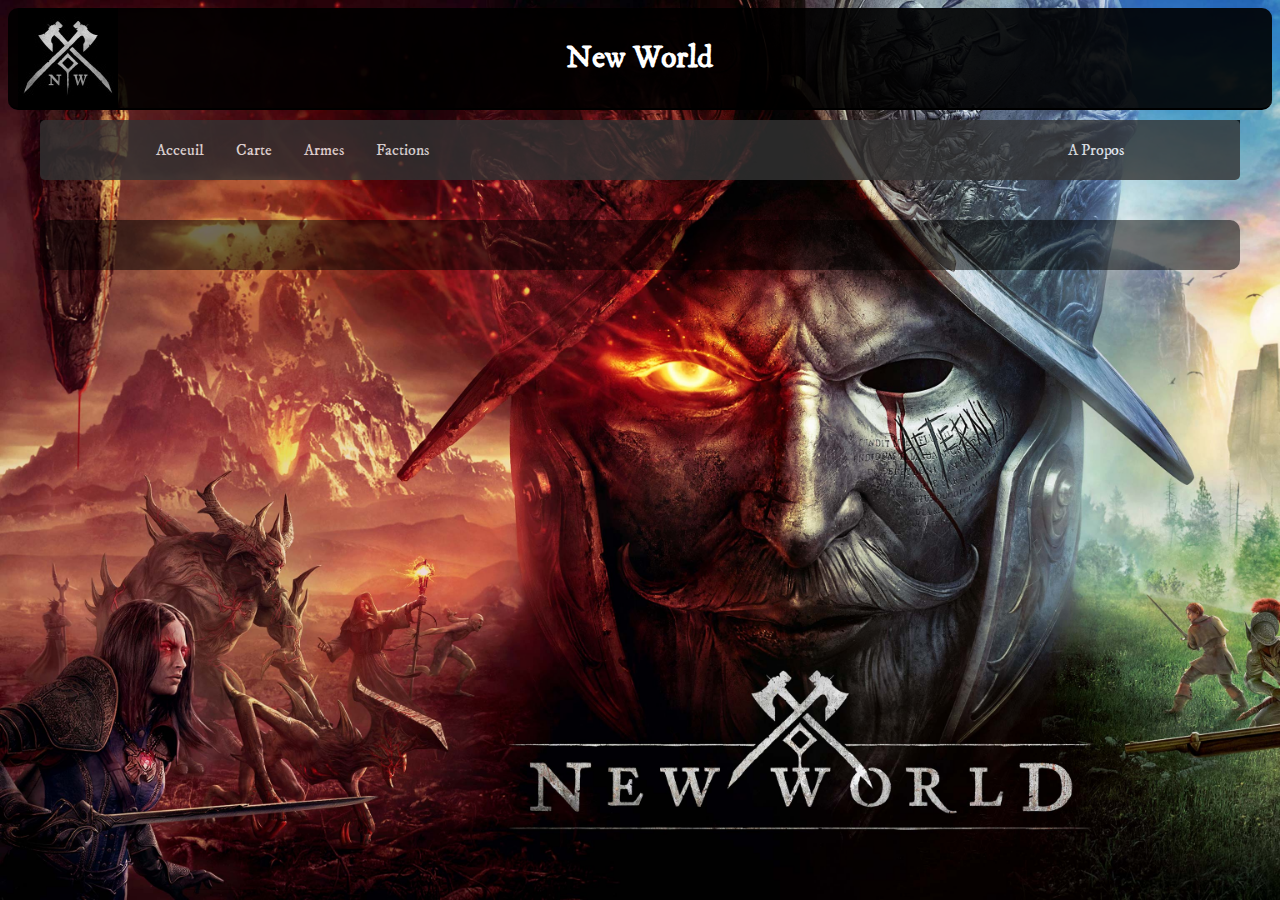
==== pages/armes.html @ fb3ba7c5 "premier commit" ====
<!DOCTYPE html>
<html lang="fr">
    <head>
        <meta charset="utf-8" />
		<title>New World</title>
		<link rel="stylesheet" href="factions.css">
		<link rel="icon" href="../images/logo.jpg" />
    </head>
    <body>
        <div ="container">
			<header>
				<img src="../images/logo.jpg" alt="logo">
				<h1 class="titre">New World</h1>
				<div class="a"></div>
				
			</header>
			<nav>
				<ul class="menu">
					<li><a href="../index.html">Acceuil</a></li>
					<li><a href="carte.html">Carte</a></li>
					<li><a href="armes.html">Armes</a></li>
					<li><a href="factions.html">Factions</a></li>
					<li style="float:right"><a class="active" href="#about">A Propos</a></li>
				</ul>
			</nav>
			
            <section>
               
            </section>
			<!-- <div class="newWorld"></div> -->
        
    </body>
</html>
---- pages/factions.css ----
@font-face {
	font-family: IMFellDWPica;
	src: url(../IMFellDWPica-Regular.ttf);  }


body {
    color:black;
    background-color:white;
    background-image: url(../images/background.jpg);
    background-attachment:fixed;
    background-size: cover;
    font-family: IMFellDWPica;  
}
        
        .container{
            width: 1200px;
            height: 50px;   }
    
            header{
               display: flex;
               height: 100px;
               border-radius: 10px;
               background: rgba(0, 0, 0, 0.9);
               border-bottom: 2px solid black;
               padding-left: 10px;
               padding-right: 10px;    
            }

            .titre{
                margin: auto;
                color: #FFFFFF;
                text-align: center; 
            }
    
    nav{ 
        width: 1200px;
        height: 50px;
        background-color: black;
        margin: 10px auto 50px auto;
        opacity: 0.80;  
    }
    
    section{
        margin: 30px auto auto auto;
        width: 1000px;
        height: auto;
        background: rgba(0, 0, 0, 0.5);
        border-radius: 10px;
        color: rgb(255, 255, 255);
        padding: 40px 100px 10px 100px;
    }
    
    .a{
        width: 100px;
        height: 100px;
        background-color: black;
        opacity: 0;
    }
    
    .titre{
        margin: auto;
        color: #FFFFFF;
        text-align: center;    
    }
    
    .menu {
      list-style-type: none;
      margin: 0;
      padding-left: 100px;
      padding-right: 100px;
      overflow: hidden;
      background-color: #333;
      border-radius: 5px;
    }
    
    li {
      float: left;
    }
    
    li a {
      display: block;
      color: rgb(255, 255, 255);	
      text-align: center;
      padding: 20px 16px;
      text-decoration: none;
    }
    
    li a:hover {
      background-color: #111;
    }


    .texte{
        color: #FFFFFF;
        text-align: center;
    
    }



    .txtFacImgFac{
        background-color: rgba(0, 0, 0, 0.5);
        border-radius: 10px;
    }
    
        .txtFac{
            display: flex;
            width: 1000px;
            height: 80px;
            justify-content: space-around;
            flex-direction: row;

        }
        .imgFac{
            display: flex;
            width: 1000px;
            height: 100px;
            justify-content: space-around;
            flex-direction: row;
            margin-top: 40px;
            padding-top: 30px;
        }

    .nomFac{
        width: 96px;
        height: 20px;
        text-align: center;
    }

    

    .maraudeurs{
        width: 960px;
        height: auto;
        text-align: center;
        margin: 40px auto 20px auto;
        padding-top: 40px;
        padding-bottom: 40px;
        padding-left: 20px;
        padding-right: 20px;
        border-radius: 10px;
        background-color: rgba(0, 0, 0, 0.5);

    }

    .ombres{
        width: 960px;
        height: auto;
        text-align: center;
        margin: 50px auto 40px auto;
        padding-top: 40px;
        padding-bottom: 40px;
        padding-left: 20px;
        padding-right: 20px;
        border-radius: 10px;
        background-color: rgba(0, 0, 0, 0.5);

    }

    .engages{
        width: 960px;
        height: auto;
        text-align: center;
        margin: 50px auto 20px auto;
        padding-top: 40px;
        padding-bottom: 40px;
        padding-left: 20px;
        padding-right: 20px;
        border-radius: 10px;
        background-color: rgba(0, 0, 0, 0.5);
        
    }
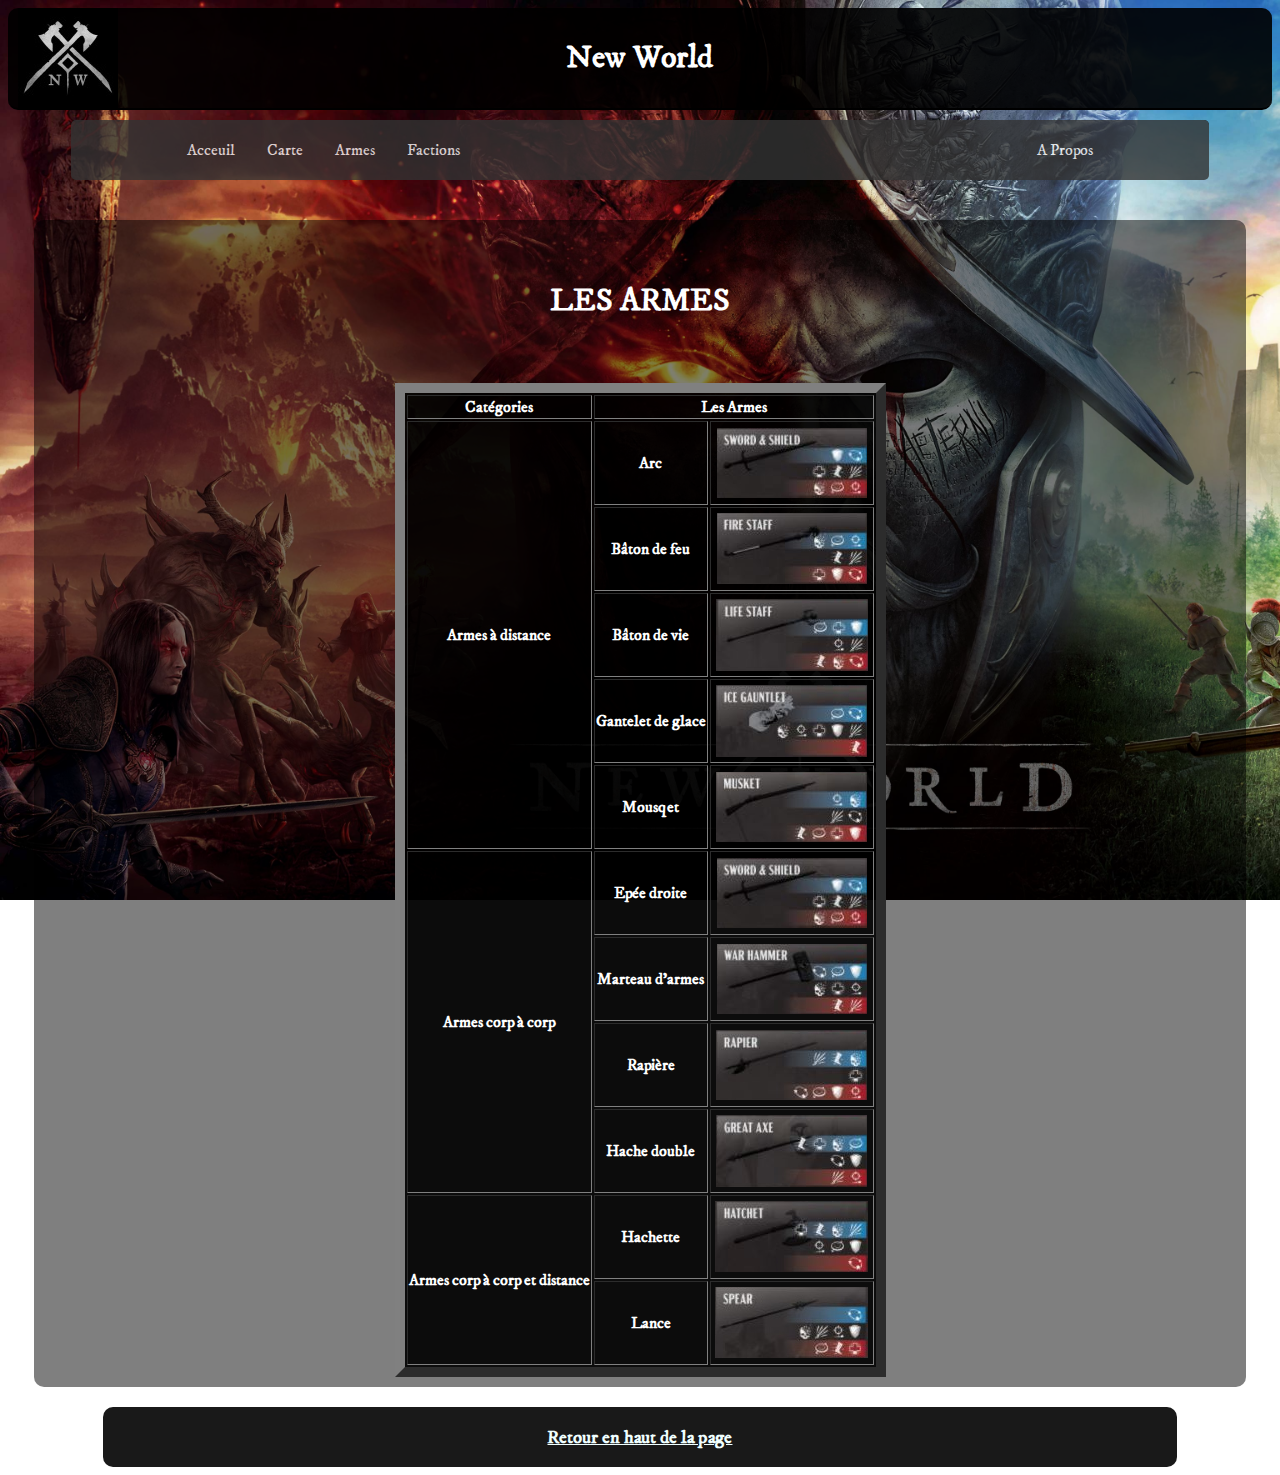
==== commit c5c8d749: "Update Site newWorld" ====
--- a/pages/armes.html
+++ b/pages/armes.html
@@ -3,31 +3,58 @@
     <head>
         <meta charset="utf-8" />
 		<title>New World</title>
-		<link rel="stylesheet" href="factions.css">
+		<link rel="stylesheet" href="armes.css">
 		<link rel="icon" href="../images/logo.jpg" />
     </head>
-    <body>
-        <div ="container">
-			<header>
-				<img src="../images/logo.jpg" alt="logo">
-				<h1 class="titre">New World</h1>
-				<div class="a"></div>
+    
+	<body>
+    	<div class="container">
+			<a name="haut"><header>
+					<img src="../images/logo.jpg" alt="logo">
+					<h1 class="titre">New World</h1>
+					<div class="a"></div>
 				
-			</header>
+			</header></a>
+			
 			<nav>
 				<ul class="menu">
 					<li><a href="../index.html">Acceuil</a></li>
 					<li><a href="carte.html">Carte</a></li>
 					<li><a href="armes.html">Armes</a></li>
 					<li><a href="factions.html">Factions</a></li>
-					<li style="float:right"><a class="active" href="#about">A Propos</a></li>
+					<li style="float:right"><a class="active" href="Apropos.html">A Propos</a></li>
 				</ul>
 			</nav>
 			
-            <section>
-               
-            </section>
-			<!-- <div class="newWorld"></div> -->
+        	<section>
+
+				<h1>LES ARMES</h1>
+
+				<div class="fondTable">
+					<table border="10">
+						<tr><th>Catégories</th><th colspan="2">Les Armes</th></tr>
+						<tr> <th rowspan="5">Armes à distance</th><th>Arc</th> <td><div class="i"><img src="../images/epee.jpg" alt="épée"></div></td> </tr>
+						<tr> <th>Bâton de feu</th> <td><div class="i"><img src="../images/baton-feu.png"></div></td> </tr>
+						<tr> <th>Bâton de vie</th> <td><div class="i"><img src="../images/baton-vie.png"></div></td> </tr>
+						<tr> <th>Gantelet de glace</th> <td><div class="i"><img src="../images/gant-glace.png"></div></td> </tr>
+						<tr> <th>Mousqet</th> <td><div class="i"><img src="../images/mousquet.png"></div></td> </tr>
+
+						<tr> <th rowspan="4">Armes corp à corp</th><th>Epée droite</th> <td><div class="i"><img src="../images/epee.jpg"></div></td> </tr>
+						<tr> <th>Marteau d'armes</th> <td><div class="i"><img src="../images/marteau.png"></div></td> </tr>
+						<tr> <th>Rapière</th> <td><div class="i"><img src="../images/rapiere.png"></div></td> </tr>
+						<tr> <th>Hache double</th> <td><div class="i"><img src="../images/hache.png"></div></td> </tr>
+
+						<tr> <th rowspan="2">Armes corp à corp et distance</th><th>Hachette</th> <td><div class="i"><img src="../images/hachette.png""></div></td> </tr>
+						<tr> <th>Lance</th> <td><div class="i"><img src="../images/lance.jpg"></div></td> </tr>
+					</table>
+            	</div>
+        	</section>
+
+			<footer>
+				<a class="slide" href="#haut" style="color:azure"><h3>Retour en haut de la page</h3></a>
+			</footer>
+		</div>
+			
         
     </body>
 </html>--- a/pages/armes.css
+++ b/pages/armes.css
@@ -0,0 +1,151 @@
+@font-face {
+	font-family: IMFellDWPica;
+	src: url(../IMFellDWPica-Regular.ttf);  }
+
+
+body {
+    color:black;
+    background-color:white;
+    background-image: url(../images/background.jpg);
+    background-attachment:fixed;
+    background-size: cover;
+    font-family: IMFellDWPica;  
+}
+        
+        .container{
+            width: 100%;
+            height: auto;
+
+            display: flex;
+            /* justify-content: center; */
+            /* align-items: center;  */
+            flex-direction: column;  
+          }
+    
+            header{
+               display: flex;
+               justify-content: space-between;
+               align-items: center; 
+
+               height: auto;
+               margin:auto auto auto auto;
+               border-radius: 10px;
+               background: rgba(0, 0, 0, 0.9);
+               border-bottom: 2px solid black;
+               padding-left: 10px;
+               padding-right: 10px;    
+            }
+
+            .titre{
+                margin: auto;
+                color: #FFFFFF;
+                text-align: center; 
+            }
+    
+    nav{ 
+      width: 90%;
+      height: 50px;
+      background-color: black;
+      margin: 10px auto 50px auto;
+      opacity: 0.80;  
+      border-radius: 5px;
+
+    }
+    
+    section{
+        margin: auto auto 20px auto;
+        width: 80%;
+        height: auto;
+        background: rgba(0, 0, 0, 0.5);
+        border-radius: 10px;
+        color: rgb(255, 255, 255);
+        padding: 40px 100px 10px 100px;
+
+        display: flex;
+        justify-content: center;
+        align-items: center;
+        flex-direction: column;
+    }
+
+    footer{
+
+      width: 85%;
+      height: auto;
+      margin-left: auto;
+      margin-right: auto;
+      border-radius: 10px;
+      background: rgba(0, 0, 0, 0.9);
+    
+      display: flex;
+      justify-content: center;
+      align-items: center;
+    
+      color: azure;
+    
+    }
+    
+    .a{
+        width: 100px;
+        height: 100px;
+        background-color: black;
+        opacity: 0;
+        
+    }
+    
+    .titre{
+        margin: auto;
+        color: #FFFFFF;
+        text-align: center;    
+    }
+    
+    .menu {
+      list-style-type: none;
+      margin: 0;
+      padding-left: 100px;
+      padding-right: 100px;
+      overflow: hidden;
+      background-color: #333;
+      border-radius: 5px;
+    }
+    
+    li {
+      float: left;
+    }
+    
+    li a {
+      display: block;
+      color: rgb(255, 255, 255);	
+      text-align: center;
+      padding: 20px 16px;
+      text-decoration: none;
+    }
+    
+    li a:hover {
+      background-color: #111;
+    }
+
+
+    .texte{
+        color: #FFFFFF;
+        text-align: center;
+    
+    }
+
+    .i{
+      height: 80px;
+      width: 160px;
+      
+      display: flex;
+      justify-content: center;
+      align-items: center;
+    }
+
+    .fondTable{
+      height: auto;
+      width: auto;
+      background-color: rgba(0, 0, 0, 0.9);
+
+      margin-top: 40px;
+    }
+
+
